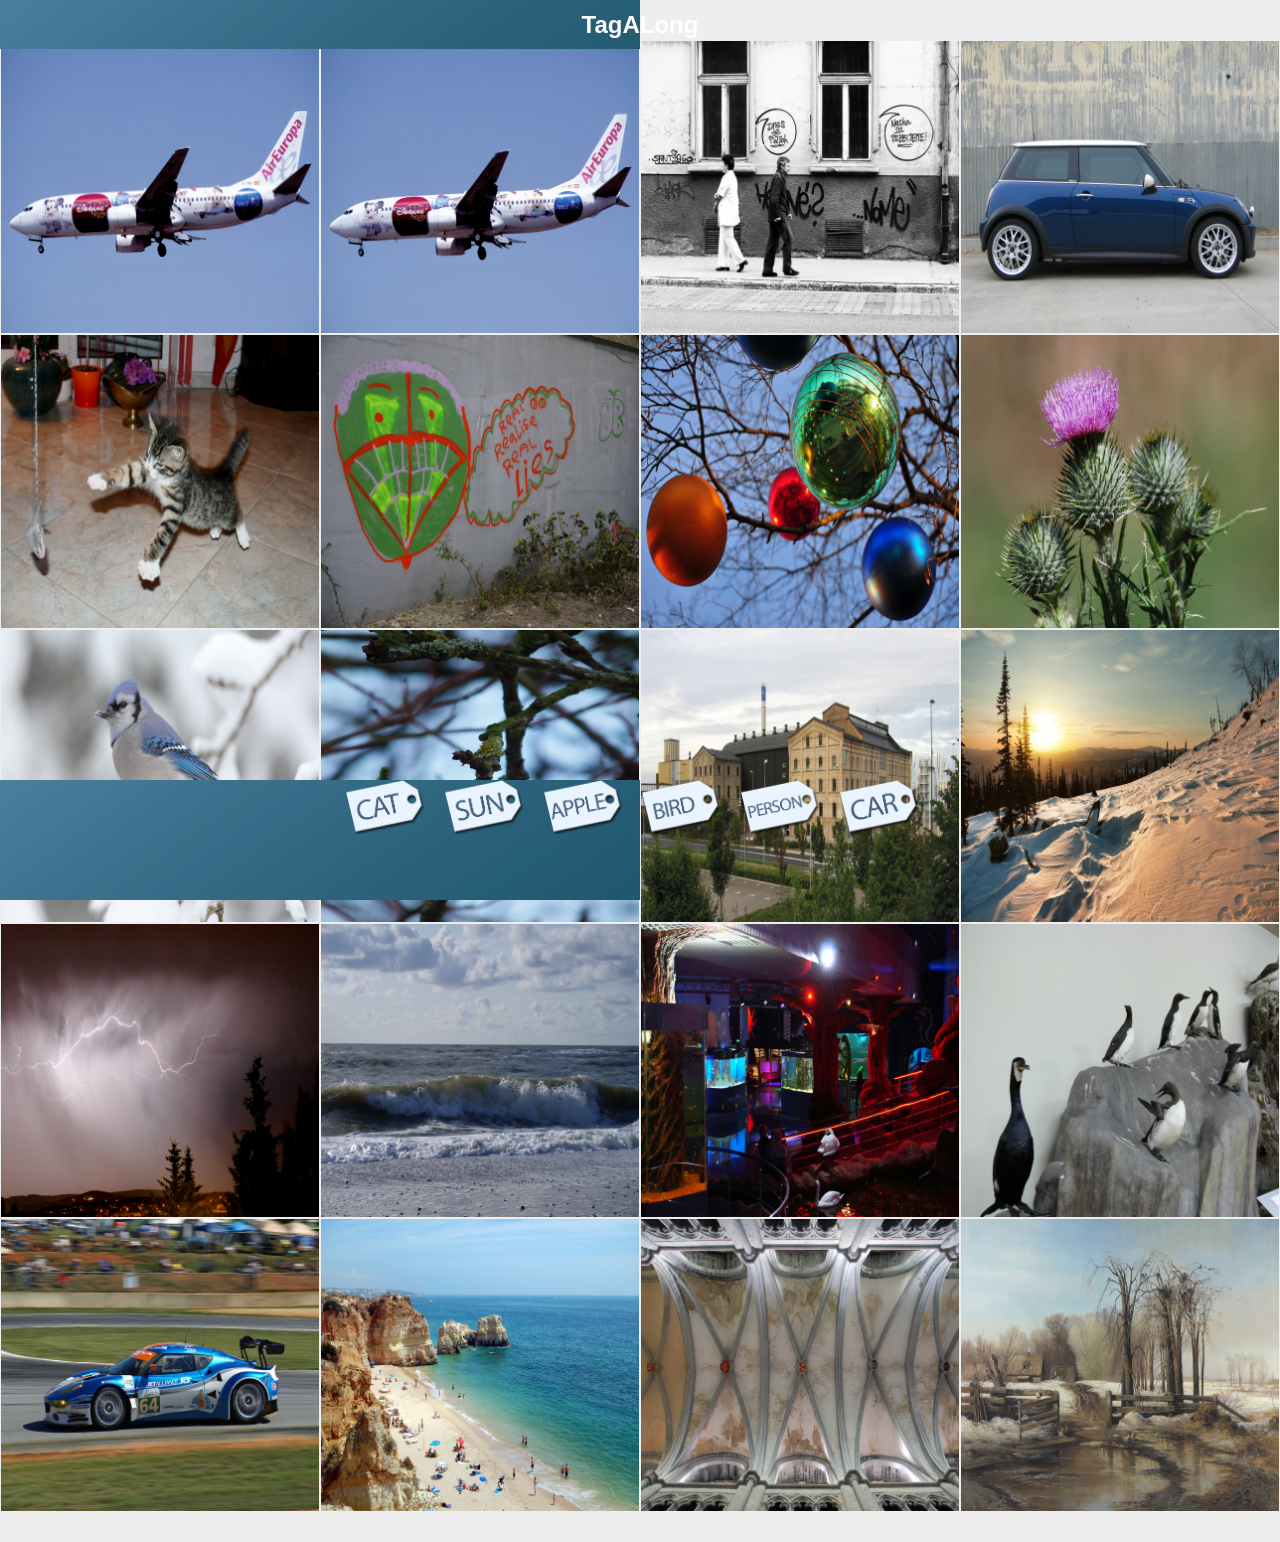
==== index.html @ 91575fcb "Added Highlights for Tag" ====
<!DOCTYPE html>
<html>
<head lang="en">
    <meta charset="UTF-8" name="viewport" content="width=device-width, initial-scale=1.0" />
    <meta name="apple-mobile-web-app-status-bar-style" content="black-translucent">
    <meta name="apple-mobile-web-app-capable" content="yes">
    <title>TagAlong</title>
    <script text="text/javascript" src="//ajax.googleapis.com/ajax/libs/jquery/2.1.1/jquery.min.js"></script>
    <script text="text/javascript" src="interact.js"></script>
    <script text="text/javascript" src="gallery.js"></script>
    <link rel="stylesheet" media="screen" href="gallery.css">
</head>
<body>
<div id="header_container">
    <div id="header">
        <h1>TagALong</h1>
    </div>
</div>


<!--source-->
<!--http://www.dwuser.com/education/content/creating-responsive-tiled-layout-with-pure-css/-->
<div id="content" class="wrap">

    <div class="box dropzone">
        <div class="boxInner">
            <div class="mirrors">
                </div>

        </div>
    </div>
    <div class="box dropzone">
        <div class="boxInner">
            <img src="WikimediaPics/02airplane.png" />
        </div>
    </div>
    <div class="box dropzone">
        <div class="boxInner">
            <img src="WikimediaPics/03people.png" />
        </div>
    </div>
    <div class="box dropzone">
        <div class="boxInner">
            <img src="WikimediaPics/04minicooper.png" />
        </div>
    </div>
    <div class="box dropzone">
        <div class="boxInner">
            <img src="WikimediaPics/05cat.png" />
        </div>
    </div>
    <div class="box dropzone">
        <div class="boxInner">
            <img src="WikimediaPics/06graffiti.png" />
        </div>
    </div>
    <div class="box dropzone">
        <div class="boxInner">
            <img src="WikimediaPics/07christmas.png" />
        </div>
    </div>
    <div class="box dropzone">
        <div class="boxInner">
            <img src="WikimediaPics/08cactus.png" />
        </div>
    </div>
    <div class="box dropzone">
        <div class="boxInner">
            <img src="WikimediaPics/09bird.png" />
        </div>
    </div>
    <div class="box dropzone">
        <div class="boxInner">
            <img src="WikimediaPics/10apple.png" />
        </div>
    </div>
    <div class="box dropzone">
        <div class="boxInner">
            <img src="WikimediaPics/11sugarfactory.png" />
        </div>
    </div>
    <div class="box dropzone">
        <div class="boxInner">
            <img src="WikimediaPics/12sun.png" />
        </div>
    </div>
    <div class="box dropzone">
        <div class="boxInner">
            <img src="WikimediaPics/13lightning.png" />
        </div>
    </div>
    <div class="box dropzone">
        <div class="boxInner">
            <img src="WikimediaPics/14northsea.png" />
        </div>
    </div>
    <div class="box dropzone">
        <div class="boxInner">
            <img src="WikimediaPics/15oceanpark.png" />
        </div>
    </div>
    <div class="box dropzone">
        <div class="boxInner">
            <img src="WikimediaPics/16penguins.png" />
        </div>
    </div>
    <div class="box dropzone">
        <div class="boxInner">
            <img src="WikimediaPics/17racecar.png" />
        </div>
    </div>
    <div class="box dropzone">
        <div class="boxInner">
            <img src="WikimediaPics/18beach.png" />
        </div>
    </div>
    <div class="box dropzone">
        <div class="boxInner">
            <img src="WikimediaPics/19ceiling.png" />
        </div>
    </div>
    <div class="box dropzone">
        <div class="boxInner">
            <img src="WikimediaPics/20farm.png" />
        </div>
    </div>

</div>
<div id="footer_container">
    <div id="footer">
        <div>
            <div class="cat draggable drag-drop">  </div>
            <div class="sun draggable drag-drop">  </div>
            <div class="apple draggable drag-drop ">  </div>
            <div class="bird draggable drag-drop">  </div>
            <div class="person draggable drag-drop">  </div>
            <div class="car draggable drag-drop">  </div>
        </div>

</body>
</html>
---- gallery.css ----
#outer-dropzone {
    height: 140px;
}

#inner-dropzone {
    height: 80px;
}

.dropzone {
}

.pattern {
    background: #f7f7f7;
    border-bottom: 1px solid #808080;
    margin-bottom: 1em;
    overflow: hidden;
}

.drop-active {
    border-color: #666;
}

.apple {
    background: url('GameParts/TAG_Apple.png')
}
.apple-highlight {
    background: url('GameParts/TAG_Apple_Highlight.png')
}
.bird {
    background: url('GameParts/TAG_Bird.png')
}
.bird-highlight {
     background: url('GameParts/TAG_Bird_Highlight.png')
 }
.car {
    background: url('GameParts/TAG_Car.png')
}
.car-highlight {
    background: url('GameParts/TAG_Car_Highlight.png')
}
.cat {
    background: url('GameParts/TAG_Cat.png')
}
.cat-highlight {
    background: url('GameParts/TAG_Cat_Highlight.png')
}
.person {
    background: url('GameParts/TAG_Person.png')
}
.person-highlight {
    background: url('GameParts/TAG_Person_Highlight.png')
}
.sun {
    background: url('GameParts/TAG_Sun.png')
}
.sun-highlight {
    background: url('GameParts/TAG_Sun_Highlight.png')
}
.drag-drop {
    background-repeat: no-repeat;
    background-size: 80px Auto;
    min-width: 70px;
    display: inline-block;
    padding: 27px 13px;
    /*-webkit-transform: translate(0px, 0px);
    transform: translate(0px, 0px);*/

    transition: background-color 0.3s;
}

.tag-drop-one {
    position: absolute;
    left: 15px;
    top: 15px;
}
.tag-drop-two {
    position: absolute;
    right: 15px;
    top: 15px;
}
.tag-drop-three {
    position: absolute;
    left: 15px;
    bottom: 15px;
}
.tag-drop-four {
    position: absolute;
    right: 15px;
    bottom: 15px;
}
body {
    margin: 0;
    padding: 0;
    background: #EEE;
    font: 10px/13px 'Lucida Sans',sans-serif;
}
.wrap {
    overflow: hidden;
}
.box {
    float: left;
    position: relative;
    width: 20%;
    padding-bottom: 1%;
}
.boxInner {
    position: absolute;
    left: 1px;
    right: 1px;
    top: 1px;
    bottom: 1px;
    overflow: hidden;
}
.boxInner img {
    width: 100%;
}

.mirrors {
    width:100%;
    height:100%;
    position:relative;
    background-image:url(WikimediaPics/02airplane.png);
    background-size:cover;
    background-position:50%;
}

.dropzone.drop-target .mirrors:before{
    content:'';
    position: absolute;
    left: 2%;
    top: 2%;
    width: 95%;
    height: 95%;
    border: 1px solid white;
}
.drop-target {
    box-shadow: 0 0 0 15px #4ba5ff inset;
}

.boxInner .titleBox {
    position: absolute;
    bottom: 0;
    left: 0;
    right: 0;
    margin-bottom: -50px;
    background: #000;
    background: rgba(0, 0, 0, 0.5);
    color: #FFF;
    padding: 10px;
    text-align: center;
    -webkit-transition: all 0.3s ease-out;
    -moz-transition: all 0.3s ease-out;
    -o-transition: all 0.3s ease-out;
    transition: all 0.3s ease-out;
}
body.no-touch .boxInner:hover .titleBox, body.touch .boxInner.touchFocus .titleBox {
    margin-bottom: 0;
}
@media only screen and (max-width : 480px) {
    /* Smartphone view: 2 tile */
    .box {
        width: 50%;
        padding-bottom: 47%;
    }
}
@media only screen and (max-width : 650px) and (min-width : 481px) {
    /* Tablet view: 2 tiles */
    .box {
        width: 50%;
        padding-bottom: 48%;
    }
}
@media only screen and (max-width : 1050px) and (min-width : 651px) {
    /* Small desktop / ipad view: 3 tiles */
    .box {
        width: 33.3%;
        padding-bottom: 31.3%;
    }
}
@media only screen and (max-width : 1290px) and (min-width : 1051px) {
    /* Medium desktop: 4 tiles */
    .box {
        width: 25%;
        padding-bottom: 23%;
    }
}

body {
    position:absolute;
}

html, body {
    top:0; left:0; right:0;
    min-height:100%;
    margin:0;
    padding:0;
    width:100%;
}

#header_container {
    position:fixed;
    top:0; left:0; right:0;
    text-align:center;
    margin:0;
    height:3em;
    z-index:3;
}

#header {
    position:absolute;
    top:0; left:0; right:0; bottom:0;
    height:44px;
    background: url('GameParts/MENU.png') no-repeat;
    z-index:3;
    margin:0;
    padding:0.2em;
    font-size: 12px;
}

h1 {
    margin-top: 16px;
    color: white;
    font-style: bold;
}

#content {
    margin:0;
    padding-top:4em;
    padding-bottom:3em;
    z-index:2;
}

#footer_container {
    position:fixed;
    bottom:0; left:0; right:0;
    text-align:center;
    margin:0;
    height:12em;
    z-index:3;
}

#footer {
    position:absolute;
    background: url('GameParts/MENU.png') no-repeat;
    top:0; left:0; right:0; bottom:0;
    z-index:3;
}
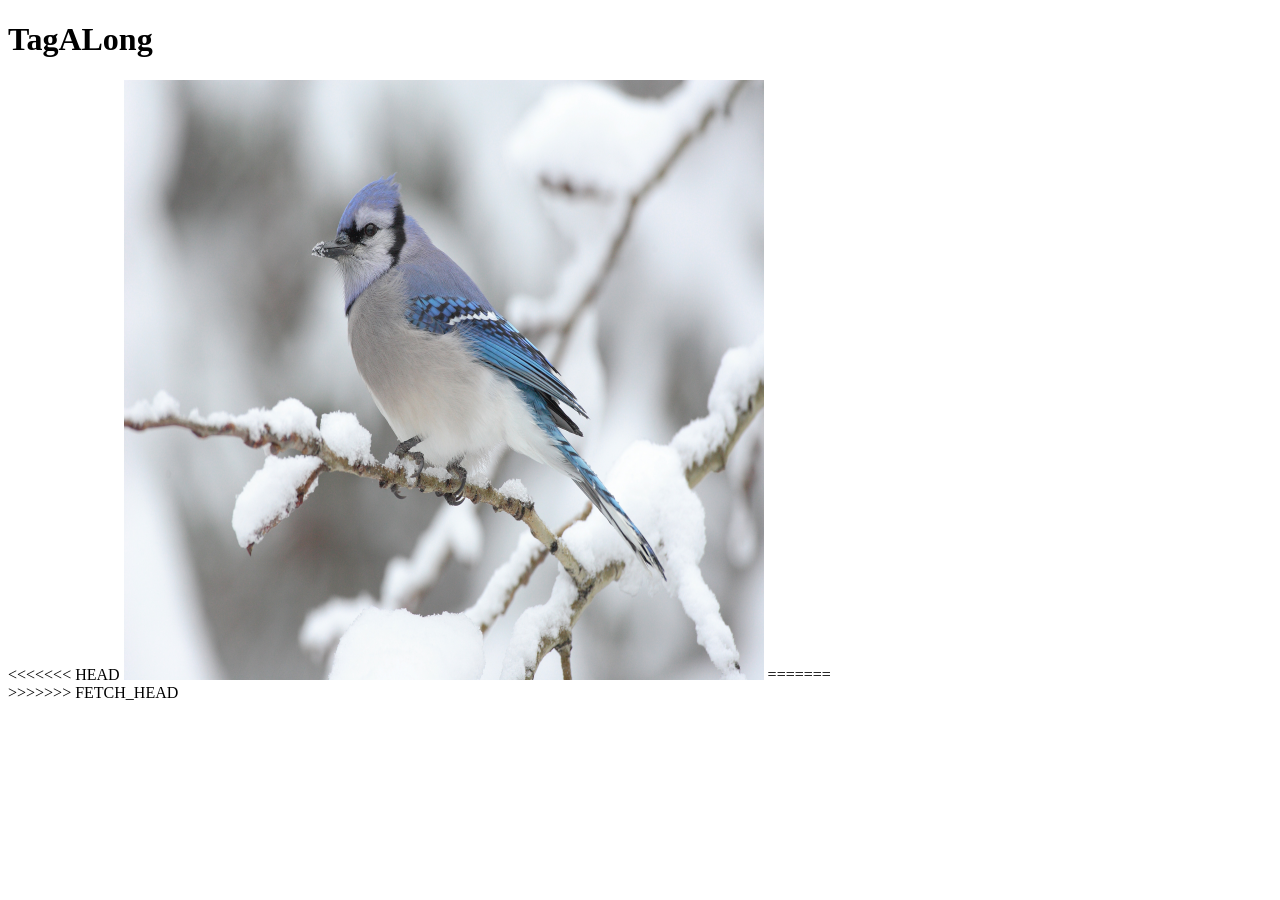
==== commit f9279e27: "Merge branch 'gh-pages' of https://github.com/marororom/TagAlong into gh-pages Conflicts: 	gallery.c" ====
--- a/index.html
+++ b/index.html
@@ -24,104 +24,106 @@
 
     <div class="box dropzone">
         <div class="boxInner">
-            <div class="mirrors">
-                </div>
-
+            <div class="pic mirrors"></div>
         </div>
     </div>
     <div class="box dropzone">
         <div class="boxInner">
-            <img src="WikimediaPics/02airplane.png" />
+            <div class="pic airplane"></div>
         </div>
     </div>
     <div class="box dropzone">
         <div class="boxInner">
-            <img src="WikimediaPics/03people.png" />
+            <div class="pic people"></div>
         </div>
     </div>
     <div class="box dropzone">
         <div class="boxInner">
-            <img src="WikimediaPics/04minicooper.png" />
+            <div class="pic minicooper"></div>
         </div>
     </div>
     <div class="box dropzone">
         <div class="boxInner">
-            <img src="WikimediaPics/05cat.png" />
+            <div class="pic cat"></div>
         </div>
     </div>
     <div class="box dropzone">
         <div class="boxInner">
-            <img src="WikimediaPics/06graffiti.png" />
+            <div class="pic graffiti"></div>
         </div>
     </div>
     <div class="box dropzone">
         <div class="boxInner">
-            <img src="WikimediaPics/07christmas.png" />
+            <div class="pic christmas"></div>
         </div>
     </div>
     <div class="box dropzone">
         <div class="boxInner">
-            <img src="WikimediaPics/08cactus.png" />
+            <div class="pic cactus"></div>
         </div>
     </div>
     <div class="box dropzone">
         <div class="boxInner">
+<<<<<<< HEAD
             <img src="WikimediaPics/09bird.png" />
+=======
+            <div class="pic bird"></div>
+>>>>>>> FETCH_HEAD
         </div>
     </div>
     <div class="box dropzone">
         <div class="boxInner">
-            <img src="WikimediaPics/10apple.png" />
+            <div class="pic apple"></div>
         </div>
     </div>
     <div class="box dropzone">
         <div class="boxInner">
-            <img src="WikimediaPics/11sugarfactory.png" />
+            <div class="pic sugarfactory"></div>
         </div>
     </div>
     <div class="box dropzone">
         <div class="boxInner">
-            <img src="WikimediaPics/12sun.png" />
+            <div class="pic sun"></div>
         </div>
     </div>
     <div class="box dropzone">
         <div class="boxInner">
-            <img src="WikimediaPics/13lightning.png" />
+            <div class="pic lightning"></div>
         </div>
     </div>
     <div class="box dropzone">
         <div class="boxInner">
-            <img src="WikimediaPics/14northsea.png" />
+            <div class="pic northsea"></div>
         </div>
     </div>
     <div class="box dropzone">
         <div class="boxInner">
-            <img src="WikimediaPics/15oceanpark.png" />
+            <div class="pic oceanpark"></div>
         </div>
     </div>
     <div class="box dropzone">
         <div class="boxInner">
-            <img src="WikimediaPics/16penguins.png" />
+            <div class="pic penguins"></div>
         </div>
     </div>
     <div class="box dropzone">
         <div class="boxInner">
-            <img src="WikimediaPics/17racecar.png" />
+            <div class="pic racecar"></div>
         </div>
     </div>
     <div class="box dropzone">
         <div class="boxInner">
-            <img src="WikimediaPics/18beach.png" />
+            <div class="pic beach"></div>
         </div>
     </div>
     <div class="box dropzone">
         <div class="boxInner">
-            <img src="WikimediaPics/19ceiling.png" />
+            <div class="pic ceiling"></div>
         </div>
     </div>
     <div class="box dropzone">
         <div class="boxInner">
-            <img src="WikimediaPics/20farm.png" />
+            <div class="pic farm"></div>
         </div>
     </div>
 
@@ -129,12 +131,12 @@
 <div id="footer_container">
     <div id="footer">
         <div>
-            <div class="cat draggable drag-drop">  </div>
-            <div class="sun draggable drag-drop">  </div>
-            <div class="apple draggable drag-drop ">  </div>
-            <div class="bird draggable drag-drop">  </div>
-            <div class="person draggable drag-drop">  </div>
-            <div class="car draggable drag-drop">  </div>
+            <div class="cat-tag draggable drag-drop">  </div>
+            <div class="sun-tag draggable drag-drop">  </div>
+            <div class="apple-tag draggable drag-drop ">  </div>
+            <div class="bird-tag draggable drag-drop">  </div>
+            <div class="person-tag draggable drag-drop">  </div>
+            <div class="car-tag draggable drag-drop">  </div>
         </div>
 
 </body>
--- a/gallery.css
+++ b/gallery.css
@@ -20,6 +20,7 @@
     border-color: #666;
 }
 
+<<<<<<< HEAD
 .apple {
     background: url('GameParts/TAG_Apple.png')
 }
@@ -51,6 +52,29 @@
     background: url('GameParts/TAG_Person_Highlight.png')
 }
 .sun {
+=======
+.apple-tag {
+    background: url('GameParts/TAG_Apple.png')
+}
+
+.bird-tag {
+    background: url('GameParts/TAG_Bird.png')
+}
+
+.car-tag {
+    background: url('GameParts/TAG_Car.png')
+}
+
+.cat-tag {
+    background: url('GameParts/TAG_Cat.png')
+}
+
+.person-tag {
+    background: url('GameParts/TAG_Person.png')
+}
+
+.sun-tag {
+>>>>>>> FETCH_HEAD
     background: url('GameParts/TAG_Sun.png')
 }
 .sun-highlight {
@@ -116,15 +140,93 @@
 }
 
 .mirrors {
+    background-image:url(WikimediaPics/01mirrors.png);
+}
+
+.airplane {
+    background-image:url(WikimediaPics/02airplane.png);
+}
+
+.people {
+    background-image:url(WikimediaPics/03people.png);
+}
+
+.minicooper {
+    background-image:url(WikimediaPics/04minicooper.png);
+}
+
+.cat {
+    background-image:url(WikimediaPics/05cat.png);
+}
+
+.graffiti {
+    background-image:url(WikimediaPics/06graffiti.png);
+}
+
+.christmas {
+    background-image:url(WikimediaPics/07christmas.png);
+}
+
+.cactus {
+    background-image:url(WikimediaPics/08cactus.png);
+}
+
+.bird {
+    background-image:url(WikimediaPics/09bird.png);
+}
+
+.apple {
+    background-image:url(WikimediaPics/10apple.png);
+}
+
+.sugarfactory {
+    background-image:url(WikimediaPics/11sugarfactory.png);
+}
+
+.sun {
+    background-image:url(WikimediaPics/12sun.png);
+}
+
+.lightning {
+    background-image:url(WikimediaPics/13lightning.png);
+}
+
+.northsea {
+    background-image:url(WikimediaPics/14northsea.png);
+}
+
+.oceanpark {
+    background-image:url(WikimediaPics/15oceanpark.png);
+}
+
+.penguins {
+    background-image:url(WikimediaPics/16penguins.png);
+}
+
+.racecar {
+    background-image:url(WikimediaPics/17racecar.png);
+}
+
+.beach {
+    background-image:url(WikimediaPics/18beach.png);
+}
+
+.ceiling {
+    background-image:url(WikimediaPics/19ceiling.png);
+}
+
+.farm {
+    background-image:url(WikimediaPics/20farm.png);
+}
+.pic {
     width:100%;
     height:100%;
     position:relative;
-    background-image:url(WikimediaPics/02airplane.png);
     background-size:cover;
     background-position:50%;
 }
 
-.dropzone.drop-target .mirrors:before{
+.dropzone.drop-target .pic:before{
     content:'';
     position: absolute;
     left: 2%;
@@ -134,7 +236,11 @@
     border: 1px solid white;
 }
 .drop-target {
+<<<<<<< HEAD
     box-shadow: 0 0 0 15px #4ba5ff inset;
+=======
+    /*box-shadow: 0 0 0 15px blue inset;*/
+>>>>>>> FETCH_HEAD
 }
 
 .boxInner .titleBox {
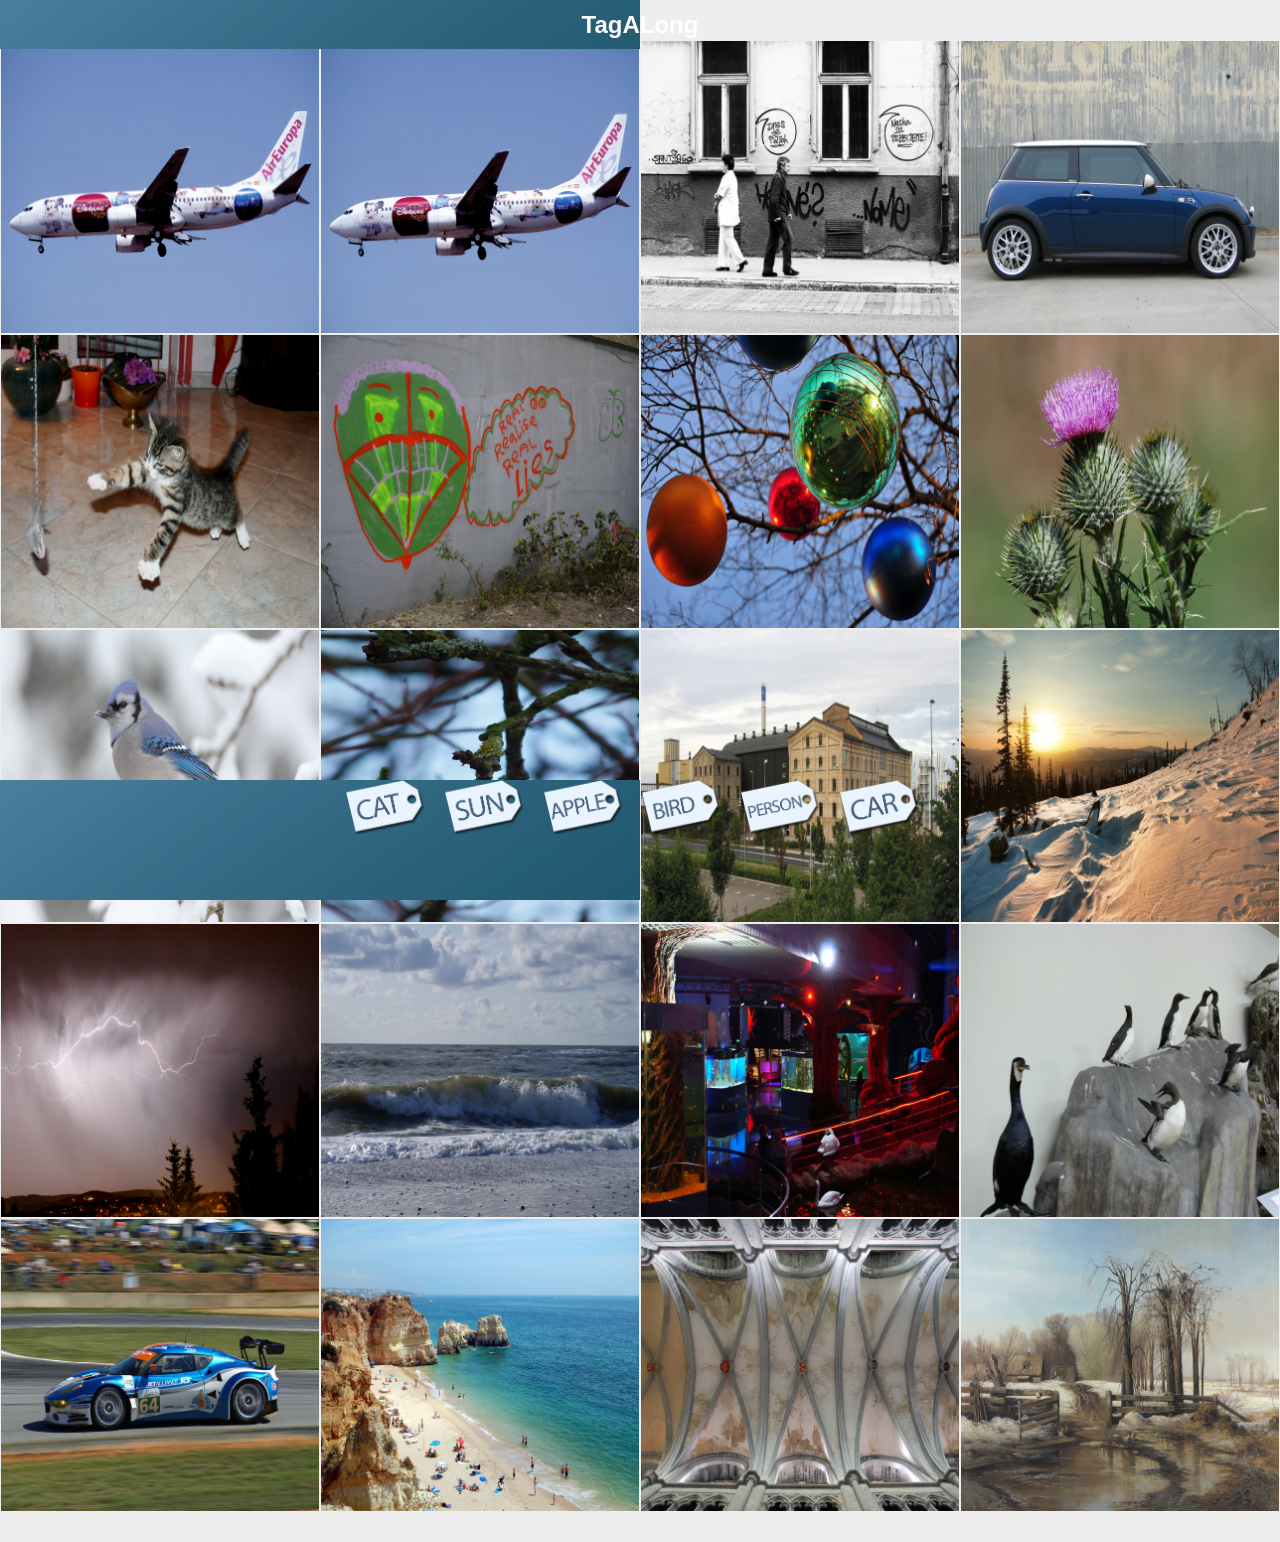
==== commit 4387758d: "Revert "Merge branch 'gh-pages' of https://github.com/marororom/TagAlong into gh-pages" This reverts" ====
--- a/index.html
+++ b/index.html
@@ -24,106 +24,104 @@
 
     <div class="box dropzone">
         <div class="boxInner">
-            <div class="pic mirrors"></div>
+            <div class="mirrors">
+                </div>
+
         </div>
     </div>
     <div class="box dropzone">
         <div class="boxInner">
-            <div class="pic airplane"></div>
+            <img src="WikimediaPics/02airplane.png" />
         </div>
     </div>
     <div class="box dropzone">
         <div class="boxInner">
-            <div class="pic people"></div>
+            <img src="WikimediaPics/03people.png" />
         </div>
     </div>
     <div class="box dropzone">
         <div class="boxInner">
-            <div class="pic minicooper"></div>
+            <img src="WikimediaPics/04minicooper.png" />
         </div>
     </div>
     <div class="box dropzone">
         <div class="boxInner">
-            <div class="pic cat"></div>
+            <img src="WikimediaPics/05cat.png" />
         </div>
     </div>
     <div class="box dropzone">
         <div class="boxInner">
-            <div class="pic graffiti"></div>
+            <img src="WikimediaPics/06graffiti.png" />
         </div>
     </div>
     <div class="box dropzone">
         <div class="boxInner">
-            <div class="pic christmas"></div>
+            <img src="WikimediaPics/07christmas.png" />
         </div>
     </div>
     <div class="box dropzone">
         <div class="boxInner">
-            <div class="pic cactus"></div>
+            <img src="WikimediaPics/08cactus.png" />
         </div>
     </div>
     <div class="box dropzone">
         <div class="boxInner">
-<<<<<<< HEAD
             <img src="WikimediaPics/09bird.png" />
-=======
-            <div class="pic bird"></div>
->>>>>>> FETCH_HEAD
         </div>
     </div>
     <div class="box dropzone">
         <div class="boxInner">
-            <div class="pic apple"></div>
+            <img src="WikimediaPics/10apple.png" />
         </div>
     </div>
     <div class="box dropzone">
         <div class="boxInner">
-            <div class="pic sugarfactory"></div>
+            <img src="WikimediaPics/11sugarfactory.png" />
         </div>
     </div>
     <div class="box dropzone">
         <div class="boxInner">
-            <div class="pic sun"></div>
+            <img src="WikimediaPics/12sun.png" />
         </div>
     </div>
     <div class="box dropzone">
         <div class="boxInner">
-            <div class="pic lightning"></div>
+            <img src="WikimediaPics/13lightning.png" />
         </div>
     </div>
     <div class="box dropzone">
         <div class="boxInner">
-            <div class="pic northsea"></div>
+            <img src="WikimediaPics/14northsea.png" />
         </div>
     </div>
     <div class="box dropzone">
         <div class="boxInner">
-            <div class="pic oceanpark"></div>
+            <img src="WikimediaPics/15oceanpark.png" />
         </div>
     </div>
     <div class="box dropzone">
         <div class="boxInner">
-            <div class="pic penguins"></div>
+            <img src="WikimediaPics/16penguins.png" />
         </div>
     </div>
     <div class="box dropzone">
         <div class="boxInner">
-            <div class="pic racecar"></div>
+            <img src="WikimediaPics/17racecar.png" />
         </div>
     </div>
     <div class="box dropzone">
         <div class="boxInner">
-            <div class="pic beach"></div>
+            <img src="WikimediaPics/18beach.png" />
         </div>
     </div>
     <div class="box dropzone">
         <div class="boxInner">
-            <div class="pic ceiling"></div>
+            <img src="WikimediaPics/19ceiling.png" />
         </div>
     </div>
     <div class="box dropzone">
         <div class="boxInner">
-            <div class="pic farm"></div>
+            <img src="WikimediaPics/20farm.png" />
         </div>
     </div>
 
@@ -131,12 +129,12 @@
 <div id="footer_container">
     <div id="footer">
         <div>
-            <div class="cat-tag draggable drag-drop">  </div>
-            <div class="sun-tag draggable drag-drop">  </div>
-            <div class="apple-tag draggable drag-drop ">  </div>
-            <div class="bird-tag draggable drag-drop">  </div>
-            <div class="person-tag draggable drag-drop">  </div>
-            <div class="car-tag draggable drag-drop">  </div>
+            <div class="cat draggable drag-drop">  </div>
+            <div class="sun draggable drag-drop">  </div>
+            <div class="apple draggable drag-drop ">  </div>
+            <div class="bird draggable drag-drop">  </div>
+            <div class="person draggable drag-drop">  </div>
+            <div class="car draggable drag-drop">  </div>
         </div>
 
 </body>
--- a/gallery.css
+++ b/gallery.css
@@ -20,7 +20,6 @@
     border-color: #666;
 }
 
-<<<<<<< HEAD
 .apple {
     background: url('GameParts/TAG_Apple.png')
 }
@@ -52,29 +51,6 @@
     background: url('GameParts/TAG_Person_Highlight.png')
 }
 .sun {
-=======
-.apple-tag {
-    background: url('GameParts/TAG_Apple.png')
-}
-
-.bird-tag {
-    background: url('GameParts/TAG_Bird.png')
-}
-
-.car-tag {
-    background: url('GameParts/TAG_Car.png')
-}
-
-.cat-tag {
-    background: url('GameParts/TAG_Cat.png')
-}
-
-.person-tag {
-    background: url('GameParts/TAG_Person.png')
-}
-
-.sun-tag {
->>>>>>> FETCH_HEAD
     background: url('GameParts/TAG_Sun.png')
 }
 .sun-highlight {
@@ -140,93 +116,15 @@
 }
 
 .mirrors {
-    background-image:url(WikimediaPics/01mirrors.png);
-}
-
-.airplane {
-    background-image:url(WikimediaPics/02airplane.png);
-}
-
-.people {
-    background-image:url(WikimediaPics/03people.png);
-}
-
-.minicooper {
-    background-image:url(WikimediaPics/04minicooper.png);
-}
-
-.cat {
-    background-image:url(WikimediaPics/05cat.png);
-}
-
-.graffiti {
-    background-image:url(WikimediaPics/06graffiti.png);
-}
-
-.christmas {
-    background-image:url(WikimediaPics/07christmas.png);
-}
-
-.cactus {
-    background-image:url(WikimediaPics/08cactus.png);
-}
-
-.bird {
-    background-image:url(WikimediaPics/09bird.png);
-}
-
-.apple {
-    background-image:url(WikimediaPics/10apple.png);
-}
-
-.sugarfactory {
-    background-image:url(WikimediaPics/11sugarfactory.png);
-}
-
-.sun {
-    background-image:url(WikimediaPics/12sun.png);
-}
-
-.lightning {
-    background-image:url(WikimediaPics/13lightning.png);
-}
-
-.northsea {
-    background-image:url(WikimediaPics/14northsea.png);
-}
-
-.oceanpark {
-    background-image:url(WikimediaPics/15oceanpark.png);
-}
-
-.penguins {
-    background-image:url(WikimediaPics/16penguins.png);
-}
-
-.racecar {
-    background-image:url(WikimediaPics/17racecar.png);
-}
-
-.beach {
-    background-image:url(WikimediaPics/18beach.png);
-}
-
-.ceiling {
-    background-image:url(WikimediaPics/19ceiling.png);
-}
-
-.farm {
-    background-image:url(WikimediaPics/20farm.png);
-}
-.pic {
     width:100%;
     height:100%;
     position:relative;
+    background-image:url(WikimediaPics/02airplane.png);
     background-size:cover;
     background-position:50%;
 }
 
-.dropzone.drop-target .pic:before{
+.dropzone.drop-target .mirrors:before{
     content:'';
     position: absolute;
     left: 2%;
@@ -236,11 +134,7 @@
     border: 1px solid white;
 }
 .drop-target {
-<<<<<<< HEAD
     box-shadow: 0 0 0 15px #4ba5ff inset;
-=======
-    /*box-shadow: 0 0 0 15px blue inset;*/
->>>>>>> FETCH_HEAD
 }
 
 .boxInner .titleBox {
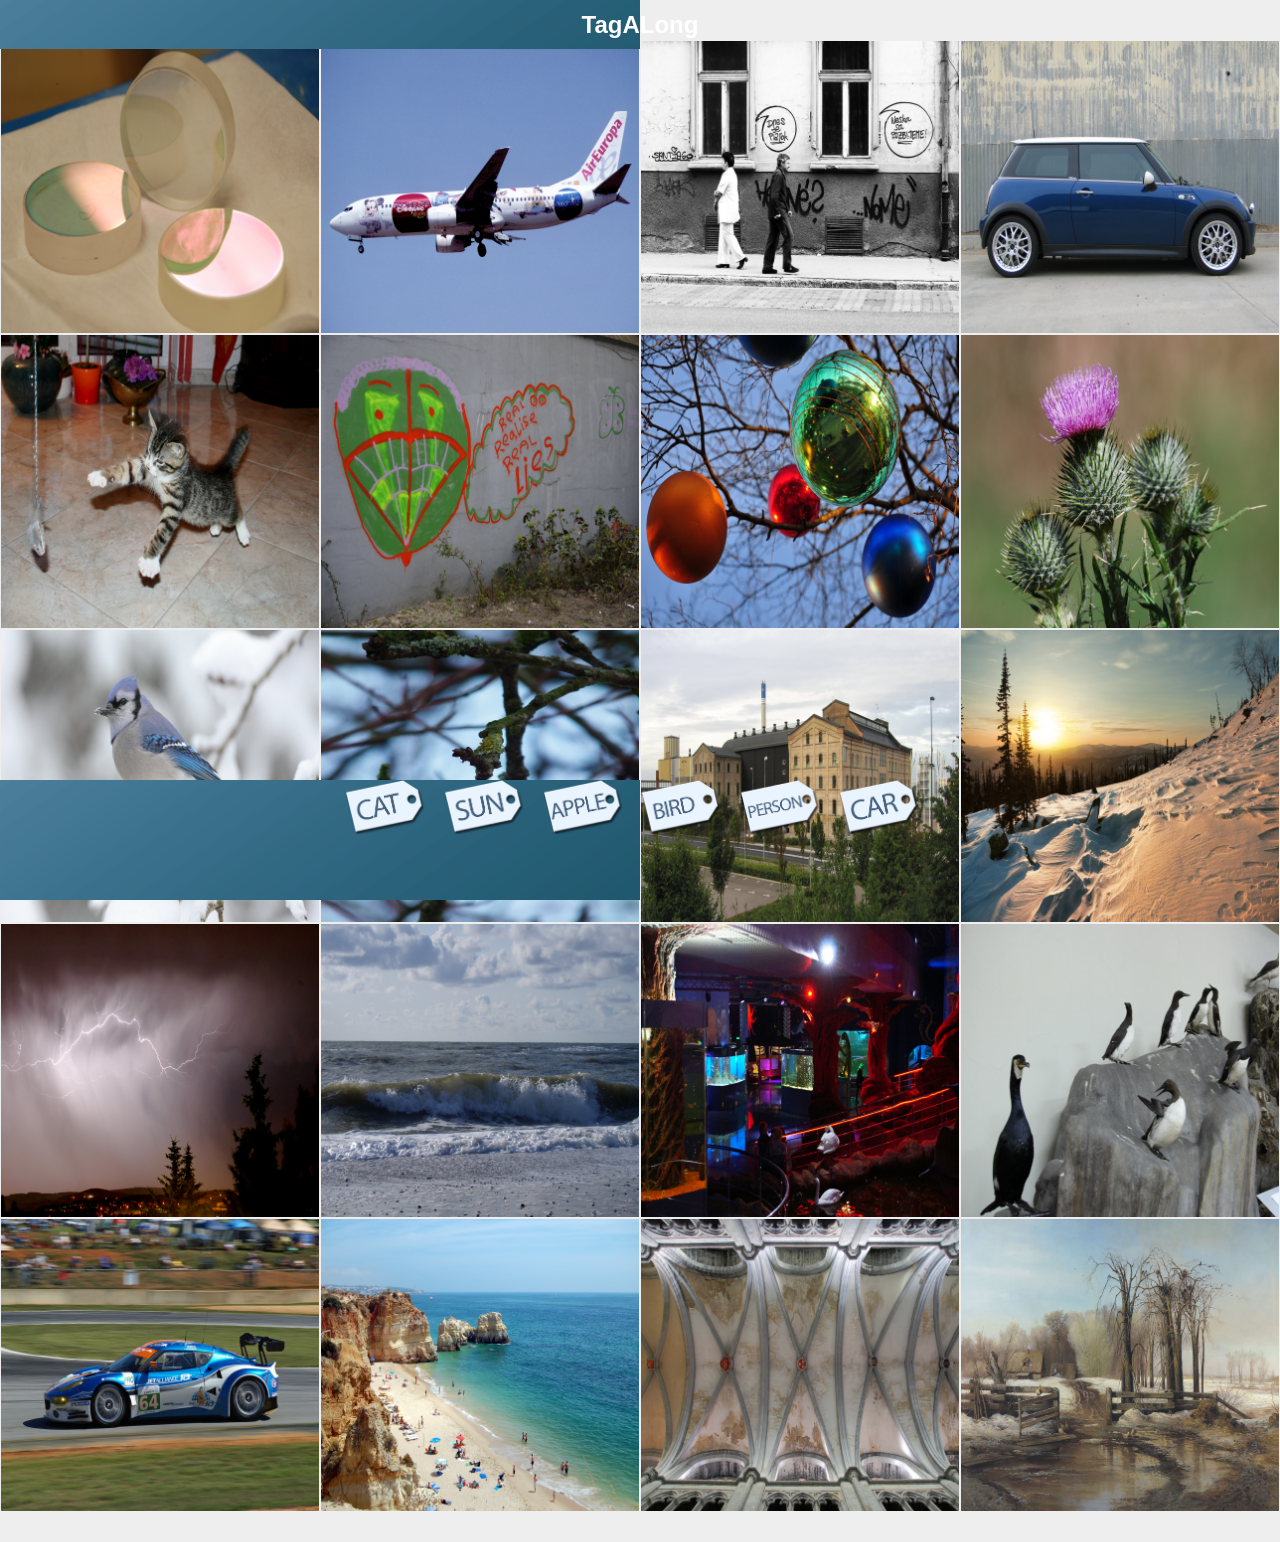
==== commit 58811f3a: "to the rescue" ====
--- a/index.html
+++ b/index.html
@@ -24,104 +24,102 @@
 
     <div class="box dropzone">
         <div class="boxInner">
-            <div class="mirrors">
-                </div>
-
+            <div class="pic mirrors"></div>
         </div>
     </div>
     <div class="box dropzone">
         <div class="boxInner">
-            <img src="WikimediaPics/02airplane.png" />
+            <div class="pic airplane"></div>
         </div>
     </div>
     <div class="box dropzone">
         <div class="boxInner">
-            <img src="WikimediaPics/03people.png" />
+            <div class="pic people"></div>
         </div>
     </div>
     <div class="box dropzone">
         <div class="boxInner">
-            <img src="WikimediaPics/04minicooper.png" />
+            <div class="pic minicooper"></div>
         </div>
     </div>
     <div class="box dropzone">
         <div class="boxInner">
-            <img src="WikimediaPics/05cat.png" />
+            <div class="pic cat"></div>
         </div>
     </div>
     <div class="box dropzone">
         <div class="boxInner">
-            <img src="WikimediaPics/06graffiti.png" />
+            <div class="pic graffiti"></div>
         </div>
     </div>
     <div class="box dropzone">
         <div class="boxInner">
-            <img src="WikimediaPics/07christmas.png" />
+            <div class="pic christmas"></div>
         </div>
     </div>
     <div class="box dropzone">
         <div class="boxInner">
-            <img src="WikimediaPics/08cactus.png" />
+            <div class="pic cactus"></div>
         </div>
     </div>
     <div class="box dropzone">
         <div class="boxInner">
-            <img src="WikimediaPics/09bird.png" />
+            <div class="pic bird"></div>
         </div>
     </div>
     <div class="box dropzone">
         <div class="boxInner">
-            <img src="WikimediaPics/10apple.png" />
+            <div class="pic apple"></div>
         </div>
     </div>
     <div class="box dropzone">
         <div class="boxInner">
-            <img src="WikimediaPics/11sugarfactory.png" />
+            <div class="pic sugarfactory"></div>
         </div>
     </div>
     <div class="box dropzone">
         <div class="boxInner">
-            <img src="WikimediaPics/12sun.png" />
+            <div class="pic sun"></div>
         </div>
     </div>
     <div class="box dropzone">
         <div class="boxInner">
-            <img src="WikimediaPics/13lightning.png" />
+            <div class="pic lightning"></div>
         </div>
     </div>
     <div class="box dropzone">
         <div class="boxInner">
-            <img src="WikimediaPics/14northsea.png" />
+            <div class="pic northsea"></div>
         </div>
     </div>
     <div class="box dropzone">
         <div class="boxInner">
-            <img src="WikimediaPics/15oceanpark.png" />
+            <div class="pic oceanpark"></div>
         </div>
     </div>
     <div class="box dropzone">
         <div class="boxInner">
-            <img src="WikimediaPics/16penguins.png" />
+            <div class="pic penguins"></div>
         </div>
     </div>
     <div class="box dropzone">
         <div class="boxInner">
-            <img src="WikimediaPics/17racecar.png" />
+            <div class="pic racecar"></div>
         </div>
     </div>
     <div class="box dropzone">
         <div class="boxInner">
-            <img src="WikimediaPics/18beach.png" />
+            <div class="pic beach"></div>
         </div>
     </div>
     <div class="box dropzone">
         <div class="boxInner">
-            <img src="WikimediaPics/19ceiling.png" />
+            <div class="pic ceiling"></div>
         </div>
     </div>
     <div class="box dropzone">
         <div class="boxInner">
-            <img src="WikimediaPics/20farm.png" />
+            <div class="pic farm"></div>
         </div>
     </div>
 
@@ -129,12 +127,12 @@
 <div id="footer_container">
     <div id="footer">
         <div>
-            <div class="cat draggable drag-drop">  </div>
-            <div class="sun draggable drag-drop">  </div>
-            <div class="apple draggable drag-drop ">  </div>
-            <div class="bird draggable drag-drop">  </div>
-            <div class="person draggable drag-drop">  </div>
-            <div class="car draggable drag-drop">  </div>
+            <div class="cat-tag draggable drag-drop">  </div>
+            <div class="sun-tag draggable drag-drop">  </div>
+            <div class="apple-tag draggable drag-drop ">  </div>
+            <div class="bird-tag draggable drag-drop">  </div>
+            <div class="person-tag draggable drag-drop">  </div>
+            <div class="car-tag draggable drag-drop">  </div>
         </div>
 
 </body>
--- a/gallery.css
+++ b/gallery.css
@@ -20,42 +20,131 @@
     border-color: #666;
 }
 
-.apple {
+.apple-tag {
     background: url('GameParts/TAG_Apple.png')
 }
-.apple-highlight {
+.apple-tag-highlight {
     background: url('GameParts/TAG_Apple_Highlight.png')
 }
-.bird {
+.bird-tag {
     background: url('GameParts/TAG_Bird.png')
 }
-.bird-highlight {
+.bird-tag-highlight {
      background: url('GameParts/TAG_Bird_Highlight.png')
  }
-.car {
+.car-tag {
     background: url('GameParts/TAG_Car.png')
 }
-.car-highlight {
+.car-tag-highlight {
     background: url('GameParts/TAG_Car_Highlight.png')
 }
+.cat-tag {
+    background: url('GameParts/TAG_Cat.png')
+}
+.cat-tag-highlight {
+    background: url('GameParts/TAG_Cat_Highlight.png')
+}
+.person-tag {
+    background: url('GameParts/TAG_Person.png')
+}
+.person-tag-highlight {
+    background: url('GameParts/TAG_Person_Highlight.png')
+}
+.sun-tag {
+    background: url('GameParts/TAG_Sun.png')
+}
+.sun-tag-highlight {
+    background: url('GameParts/TAG_Sun_Highlight.png')
+}
+
+.mirrors {
+    background-image:url(WikimediaPics/01mirrors.png);
+}
+
+.airplane {
+    background-image:url(WikimediaPics/02airplane.png);
+}
+
+.people {
+    background-image:url(WikimediaPics/03people.png);
+}
+
+.minicooper {
+    background-image:url(WikimediaPics/04minicooper.png);
+}
+
 .cat {
-    background: url('GameParts/TAG_Cat.png')
-}
-.cat-highlight {
-    background: url('GameParts/TAG_Cat_Highlight.png')
-}
-.person {
-    background: url('GameParts/TAG_Person.png')
-}
-.person-highlight {
-    background: url('GameParts/TAG_Person_Highlight.png')
-}
+    background-image:url(WikimediaPics/05cat.png);
+}
+
+.graffiti {
+    background-image:url(WikimediaPics/06graffiti.png);
+}
+
+.christmas {
+    background-image:url(WikimediaPics/07christmas.png);
+}
+
+.cactus {
+    background-image:url(WikimediaPics/08cactus.png);
+}
+
+.bird {
+    background-image:url(WikimediaPics/09bird.png);
+}
+
+.apple {
+    background-image:url(WikimediaPics/10apple.png);
+}
+
+.sugarfactory {
+    background-image:url(WikimediaPics/11sugarfactory.png);
+}
+
 .sun {
-    background: url('GameParts/TAG_Sun.png')
-}
-.sun-highlight {
-    background: url('GameParts/TAG_Sun_Highlight.png')
-}
+    background-image:url(WikimediaPics/12sun.png);
+}
+
+.lightning {
+    background-image:url(WikimediaPics/13lightning.png);
+}
+
+.northsea {
+    background-image:url(WikimediaPics/14northsea.png);
+}
+
+.oceanpark {
+    background-image:url(WikimediaPics/15oceanpark.png);
+}
+
+.penguins {
+    background-image:url(WikimediaPics/16penguins.png);
+}
+
+.racecar {
+    background-image:url(WikimediaPics/17racecar.png);
+}
+
+.beach {
+    background-image:url(WikimediaPics/18beach.png);
+}
+
+.ceiling {
+    background-image:url(WikimediaPics/19ceiling.png);
+}
+
+.farm {
+    background-image:url(WikimediaPics/20farm.png);
+}
+
+.pic {
+    width:100%;
+    height:100%;
+    position:relative;
+    background-size:cover;
+    background-position:50%;
+}
+
 .drag-drop {
     background-repeat: no-repeat;
     background-size: 80px Auto;
@@ -115,16 +204,7 @@
     width: 100%;
 }
 
-.mirrors {
-    width:100%;
-    height:100%;
-    position:relative;
-    background-image:url(WikimediaPics/02airplane.png);
-    background-size:cover;
-    background-position:50%;
-}
-
-.dropzone.drop-target .mirrors:before{
+.dropzone.drop-target .pic:before{
     content:'';
     position: absolute;
     left: 2%;
@@ -133,6 +213,8 @@
     height: 95%;
     border: 1px solid white;
 }
+
+
 .drop-target {
     box-shadow: 0 0 0 15px #4ba5ff inset;
 }
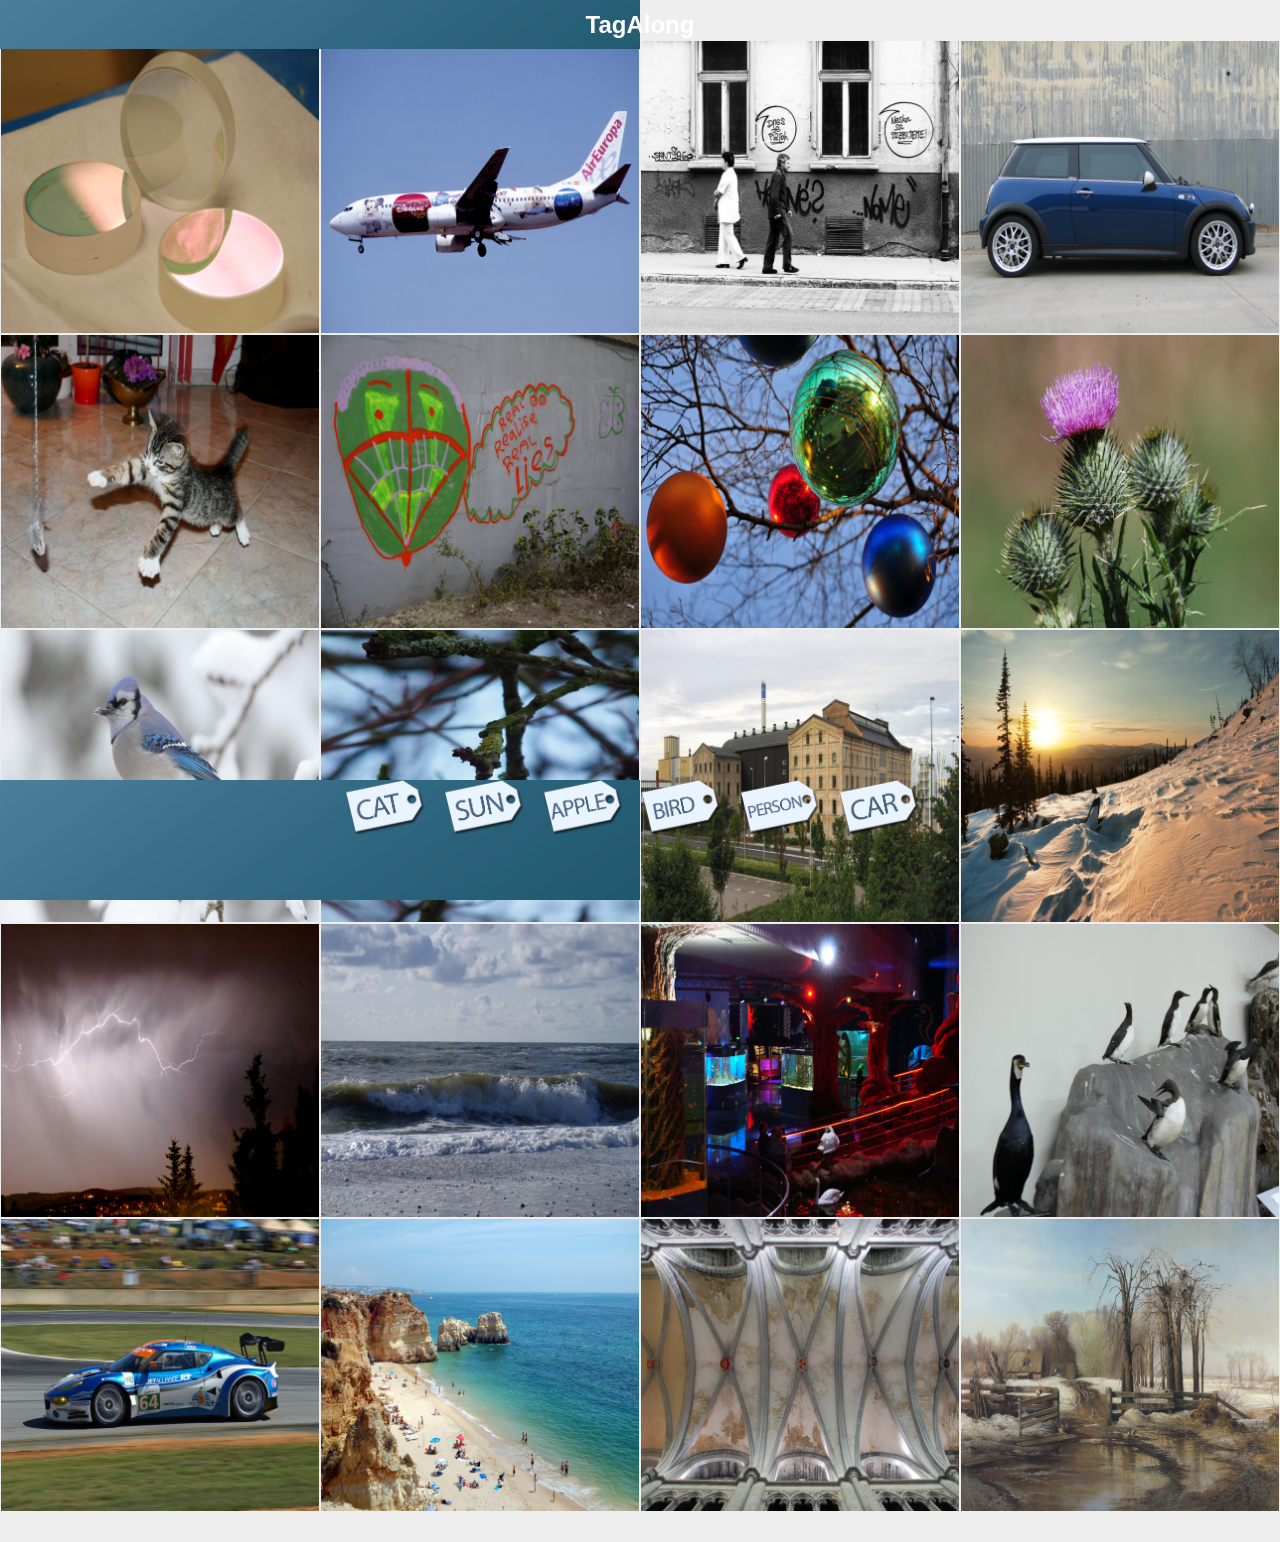
==== commit dff0b52b: "Changed L to l" ====
--- a/index.html
+++ b/index.html
@@ -13,7 +13,7 @@
 <body>
 <div id="header_container">
     <div id="header">
-        <h1>TagALong</h1>
+        <h1>TagAlong</h1>
     </div>
 </div>
 
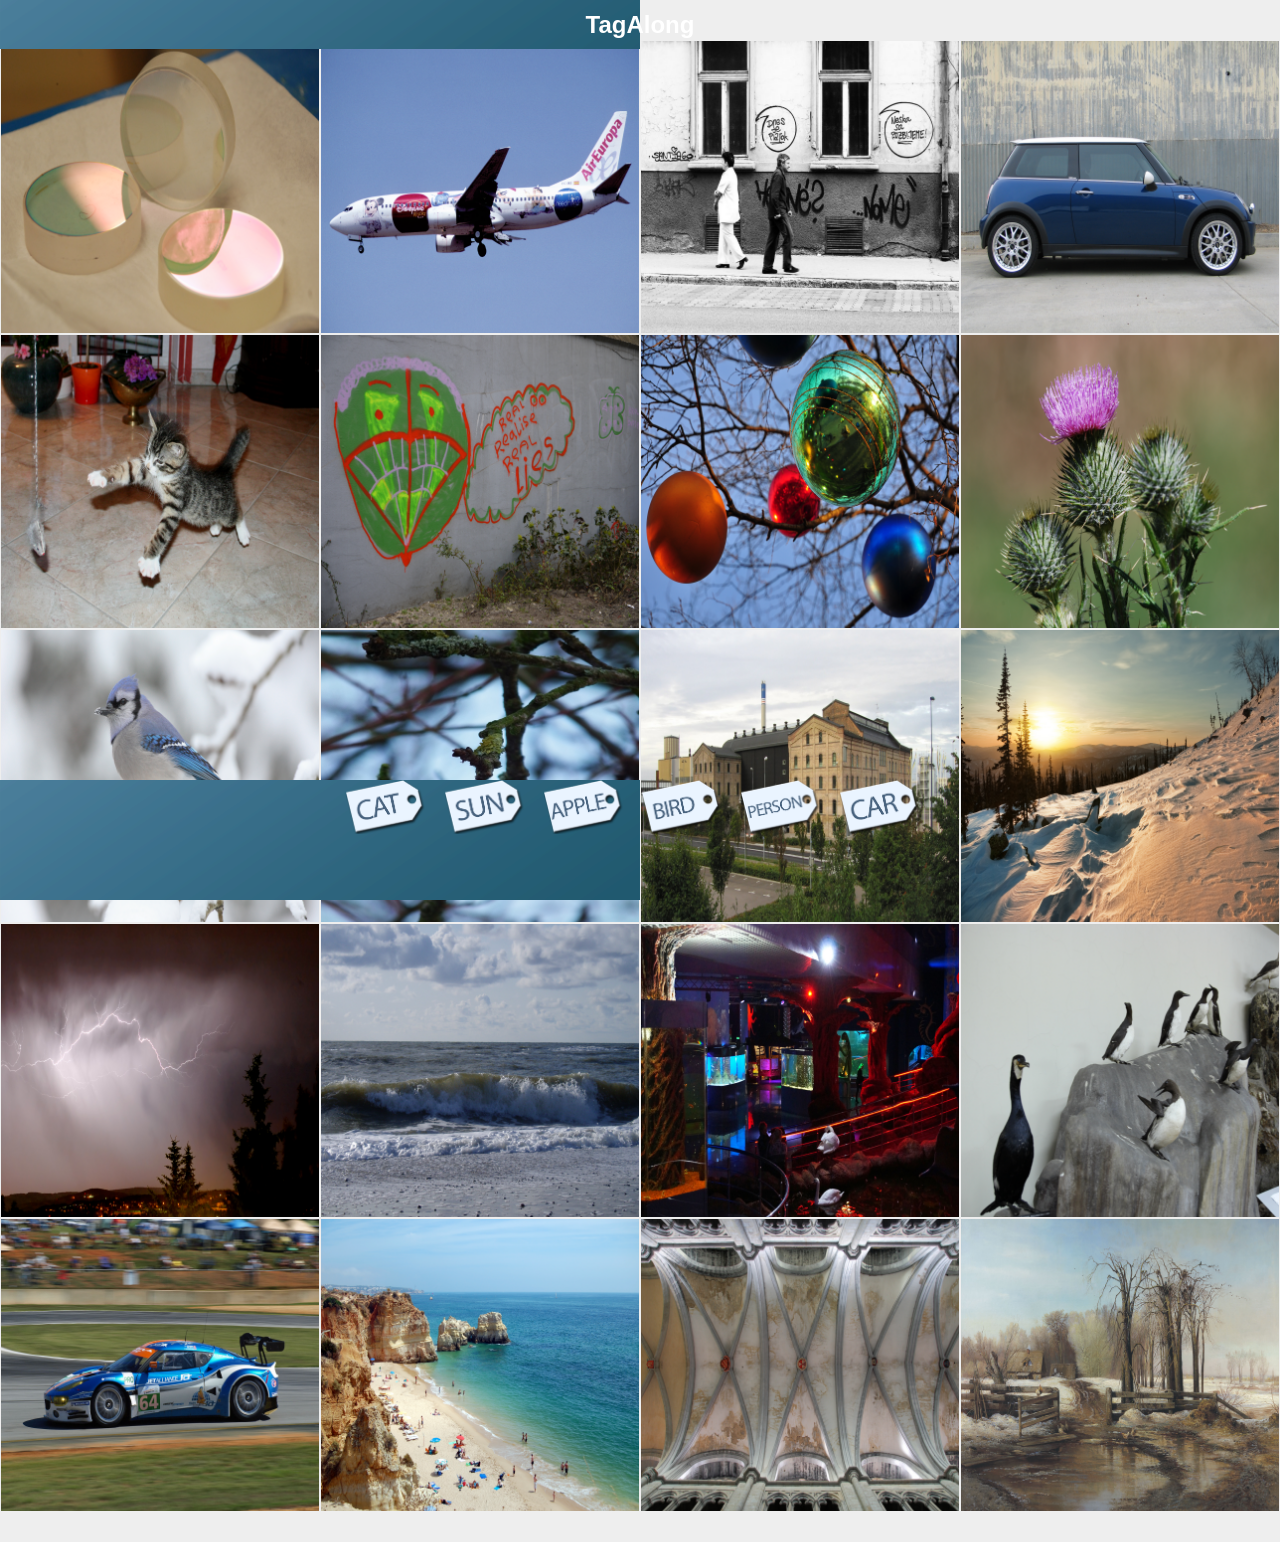
==== commit c344772d: "added float shadow" ====
--- a/index.html
+++ b/index.html
@@ -124,16 +124,17 @@
     </div>
 
 </div>
-<div id="footer_container">
+<div id="footer_container" class="dropzone">
     <div id="footer">
         <div>
-            <div class="cat-tag draggable drag-drop">  </div>
-            <div class="sun-tag draggable drag-drop">  </div>
-            <div class="apple-tag draggable drag-drop ">  </div>
-            <div class="bird-tag draggable drag-drop">  </div>
-            <div class="person-tag draggable drag-drop">  </div>
-            <div class="car-tag draggable drag-drop">  </div>
+            <div class="cat-tag draggable drag-drop float-shadow">  </div>
+            <div class="sun-tag draggable drag-drop float-shadow">  </div>
+            <div class="apple-tag draggable drag-drop float-shadow">  </div>
+            <div class="bird-tag draggable drag-drop float-shadow">  </div>
+            <div class="person-tag draggable drag-drop float-shadow">  </div>
+            <div class="car-tag draggable drag-drop float-shadow">  </div>
         </div>
-
+    </div>
+</div>
 </body>
 </html>
--- a/gallery.css
+++ b/gallery.css
@@ -207,11 +207,10 @@
 .dropzone.drop-target .pic:before{
     content:'';
     position: absolute;
-    left: 2%;
-    top: 2%;
-    width: 95%;
-    height: 95%;
-    border: 1px solid white;
+
+    width: 96%;
+    height: 96%;
+    border: 4px solid #4ba5ff;
 }
 
 
@@ -326,4 +325,44 @@
     background: url('GameParts/MENU.png') no-repeat;
     top:0; left:0; right:0; bottom:0;
     z-index:3;
+}
+
+.float-shadow {
+    display: inline-block;
+    position: relative;
+    -webkit-transition-duration: 0.3s;
+    transition-duration: 0.3s;
+    -webkit-transition-property: transform;
+    transition-property: transform;
+    -webkit-transform: translateZ(0);
+    transform: translateZ(0);
+    box-shadow: 0 0 1px rgba(0, 0, 0, 0);
+}
+.float-shadow:before {
+    pointer-events: none;
+    position: absolute;
+    z-index: -1;
+    content: '';
+    top: 100%;
+    left: 5%;
+    height: 10px;
+    width: 90%;
+    opacity: 0;
+    background: radial-gradient(ellipse at center, rgba(0, 0, 0, 0.35) 0%, rgba(0, 0, 0, 0) 80%);
+    /* W3C */
+    -webkit-transition-duration: 0.3s;
+    transition-duration: 0.3s;
+    -webkit-transition-property: transform, opacity;
+    transition-property: transform, opacity;
+}
+.float-shadow:hover, .float-shadow:focus, .float-shadow:active {
+    -webkit-transform: translateY(-5px);
+    transform: translateY(-5px);
+    /* move the element up by 5px */
+}
+.float-shadow:hover:before, .float-shadow:focus:before, .float-shadow:active:before {
+    opacity: 1;
+    -webkit-transform: translateY(5px);
+    transform: translateY(5px);
+    /* move the element down by 5px (it will stay in place because it's attached to the element that also moves up 5px) */
 }
